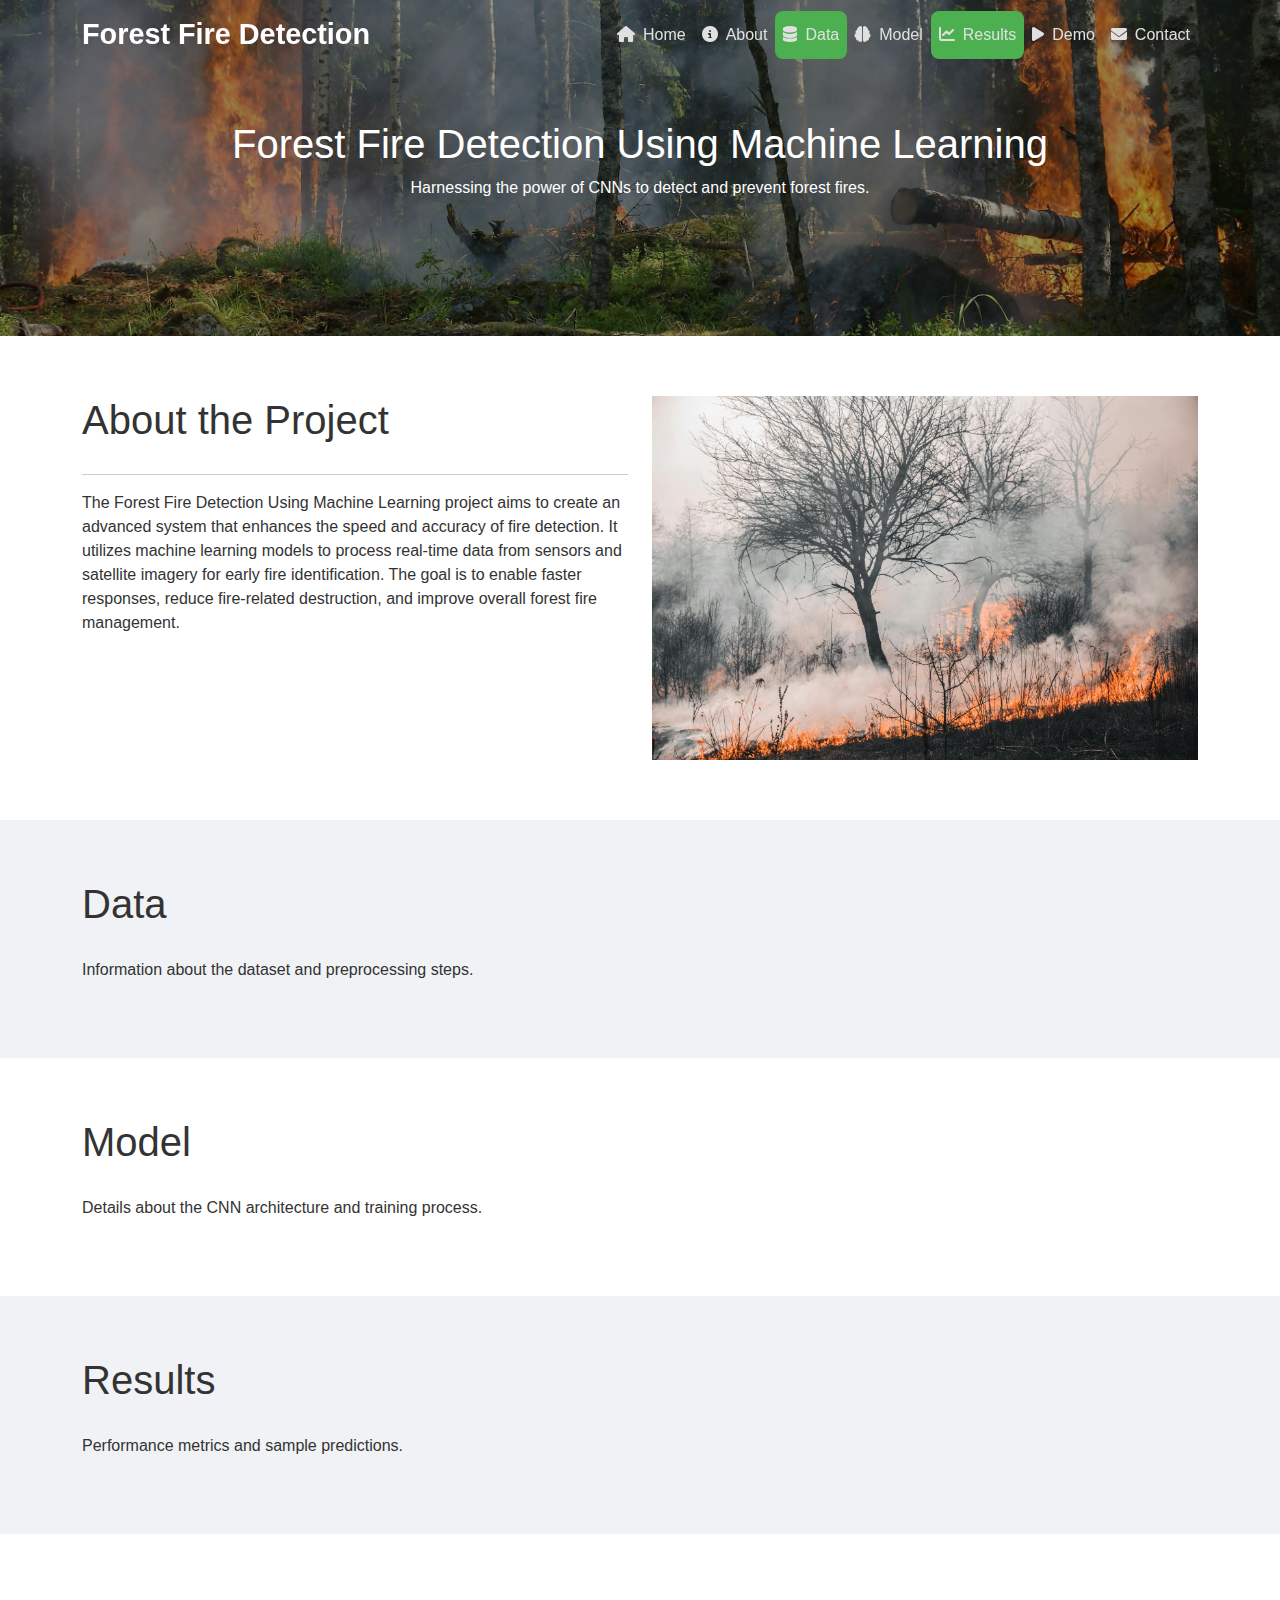
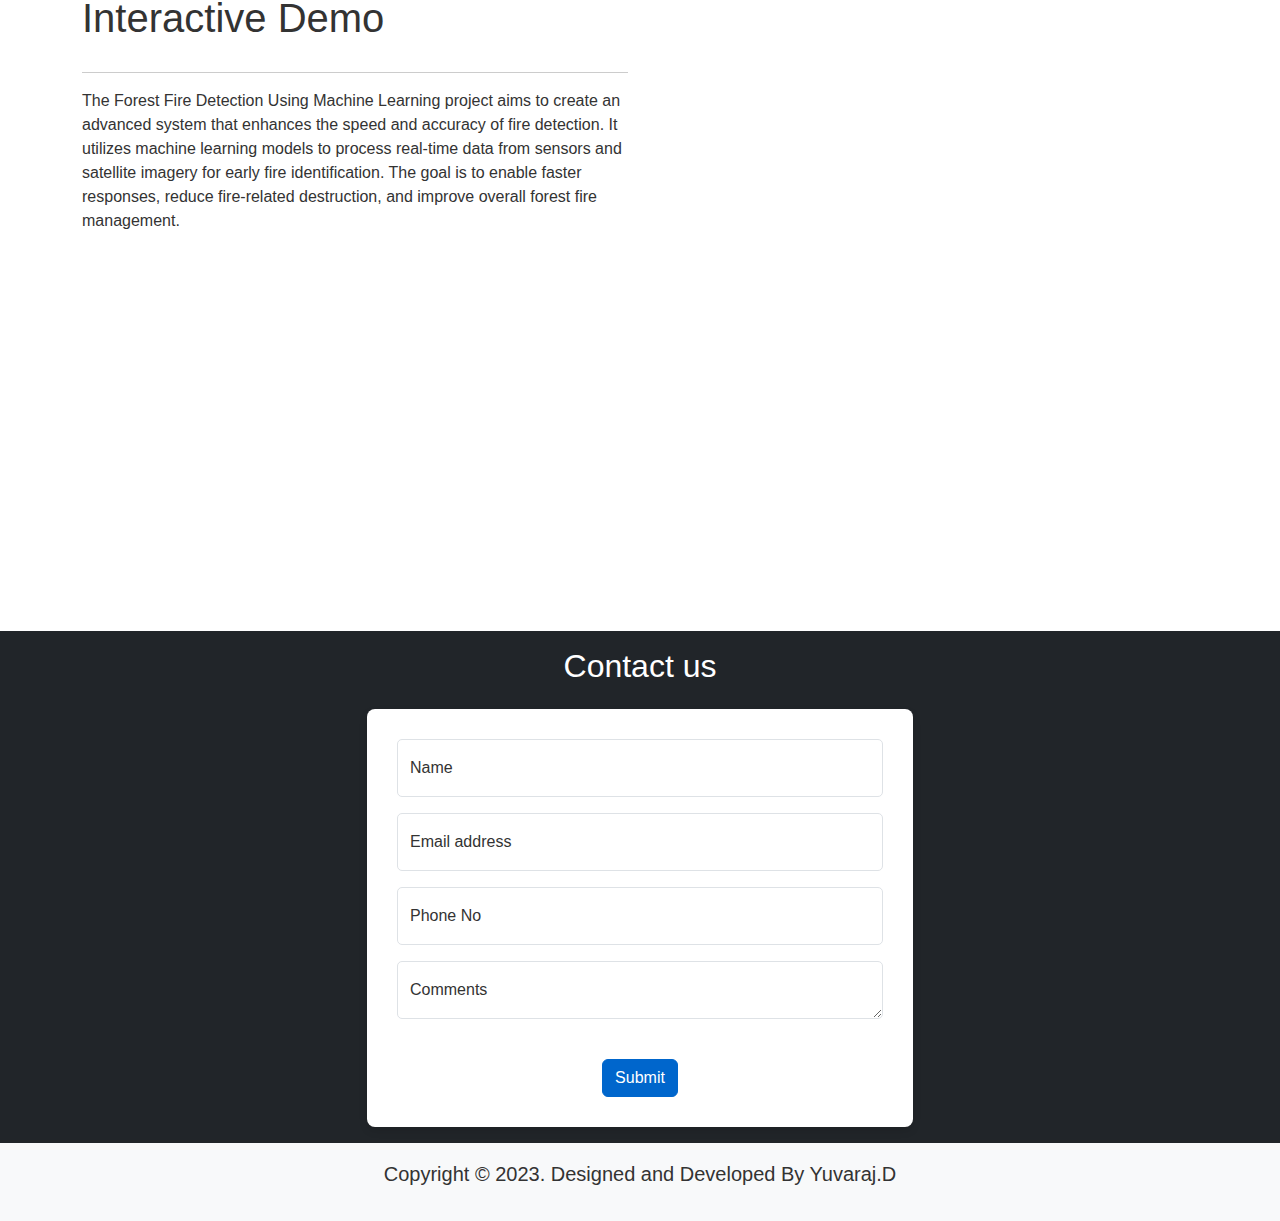
==== index.html @ a2c7f13e "Update index.html" ====
<!DOCTYPE html>
<html lang="en">
<head>
  <meta charset="UTF-8">
  <meta name="viewport" content="width=device-width, initial-scale=1.0">
  <title>Forest Fire Detection</title>
  <!--icon-->
  <link rel="icon" href="./assert/img/forest.png" type="image/x-icon">
  <!-- Bootstrap CSS -->
  <link href="https://stackpath.bootstrapcdn.com/bootstrap/5.3.0/css/bootstrap.min.css" rel="stylesheet">
  <link href="https://cdn.jsdelivr.net/npm/bootstrap@5.3.2/dist/css/bootstrap.min.css" rel="stylesheet" integrity="sha384-T3c6CoIi6uLrA9TneNEoa7RxnatzjcDSCmG1MXxSR1GAsXEV/Dwwykc2MPK8M2HN" crossorigin="anonymous">
  <!-- Font Awesome CSS -->
  <link href="https://cdnjs.cloudflare.com/ajax/libs/font-awesome/6.4.0/css/all.min.css" rel="stylesheet">
  <!-- Custom CSS -->
  <style>
    body {
      font-family: 'Segoe UI', Tahoma, Geneva, Verdana, sans-serif;
      margin: 0;
      padding: 0;
      background-color: #F0F2F5; /* Light gray background */
      color: #333; /* Dark gray text */
    }
    .custom-navbar {
      background: transparent; /* Initial transparent background */
      box-shadow: none; /* No shadow initially */
      padding: 0.5rem 1rem;
      position: fixed;
      width: 100%;
      top: 0;
      left: 0;
      transition: background-color 0.3s, box-shadow 0.3s, padding 0.3s;
      z-index: 999; /* Ensure navbar is on top */
    }
    .custom-navbar.scrolled {
      background: rgba(0, 0, 0, 0.8); /* Dark semi-transparent background when scrolled */
      box-shadow: 0 4px 8px rgba(0, 0, 0, 0.3);
    }
    .navbar-brand {
      color: #FFFFFF !important; /* White text */
      font-size: 1.8rem;
      font-weight: bold;
    }
    .navbar-nav .nav-link {
      color: #E0E0E0 !important; /* Light gray text */
      transition: color 0.3s, background-color 0.3s;
      padding: 12px 20px;
      border-radius: 8px;
    }
    .navbar-nav .nav-link:hover {
      color: #FFFFFF !important; /* White text on hover */
      background-color: rgba(255, 255, 255, 0.2);
    }
    .navbar-nav .nav-link i {
      margin-right: 8px; /* Space between icon and text */
    }
    .navbar-toggler {
      border-color: #FFFFFF;
    }
    .navbar-toggler-icon {
      background-image: linear-gradient(45deg, #FFFFFF 25%, transparent 25%, transparent 50%, #FFFFFF 50%, #FFFFFF 75%, transparent 75%, transparent);
    }
    .hero-section {
      background: url('../assert/img/ff2.jpg') no-repeat center center;
      background-size: cover;
      color: #FFFFFF; /* White text */
      text-align: center;
      padding: 120px 0;
      position: relative;
      overflow: hidden;
    }
    .hero-section::after {
      content: '';
      position: absolute;
      top: 0;
      left: 0;
      width: 100%;
      height: 100%;
      background: rgba(0, 0, 0, 0.4); /* Dark overlay */
      z-index: 1;
    }
    .hero-section .container {
      position: relative;
      z-index: 2;
    }
    .section {
      padding: 60px 0;
    }
    .section:nth-of-type(even) {
      background-color: #FFFFFF; /* White background for alternate sections */
    }
    .section h2 {
      margin-bottom: 30px;
      font-size: 2.5rem;
      color: #333333; /* Dark gray text */
    }
    .btn-primary, .btn-custom {
      background-color: #0066cc; /* Bright blue color */
      border-color: #0066cc;
      transition: background-color 0.3s, border-color 0.3s;
    }
    .btn-primary:hover, .btn-custom:hover {
      background-color: #005bb5; /* Darker blue color */
      border-color: #005bb5;
    }
    .btn-custom {
      background-color: #4CAF50; /* Green color */
      border-color: #4CAF50;
    }
    .btn-custom:hover {
      background-color: #388E3C; /* Darker green color */
      border-color: #388E3C;
    }
    .form-control:focus {
      border-color: #0066cc;
      box-shadow: 0 0 0 0.2rem rgba(0, 102, 204, 0.25);
    }
    .contact-form {
      background-color: #FFFFFF; /* White background for the form */
      border-radius: 8px;
      padding: 30px;
      box-shadow: 0 4px 8px rgba(0, 0, 0, 0.1);
    }
    .contact-form .form-control {
      border-radius: 5px;
    }
  </style>
</head>
<body>
  <!-- Main Navbar -->
  <nav class="navbar navbar-expand-lg custom-navbar" id="navbar">
    <div class="container">
      <a class="navbar-brand" href="#">Forest Fire Detection</a>
      <button class="navbar-toggler" type="button" data-bs-toggle="collapse" data-bs-target="#navbarNav" aria-controls="navbarNav" aria-expanded="false" aria-label="Toggle navigation">
        <span class="navbar-toggler-icon"></span>
      </button>
      <div class="collapse navbar-collapse" id="navbarNav">
        <ul class="navbar-nav ms-auto">
          <li class="nav-item"><a class="nav-link" href="#home"><i class="fa-solid fa-house"></i>Home</a></li>
          <li class="nav-item"><a class="nav-link" href="#about"><i class="fa-solid fa-info-circle"></i>About</a></li>
          <li class="nav-item"><a class="nav-link btn-custom" href="#data"><i class="fa-solid fa-database"></i>Data</a></li>
          <li class="nav-item"><a class="nav-link" href="#model"><i class="fa-solid fa-brain"></i>Model</a></li>
          <li class="nav-item"><a class="nav-link btn-custom" href="#results"><i class="fa-solid fa-chart-line"></i>Results</a></li>
          <li class="nav-item"><a class="nav-link" href="#demo"><i class="fa-solid fa-play"></i>Demo</a></li>
          <li class="nav-item"><a class="nav-link" href="#contact"><i class="fa-solid fa-envelope"></i>Contact</a></li>
        </ul>
      </div>
    </div>
  </nav>

  <!-- Hero Section -->
  <section id="home" class="hero-section">
    <div class="container">
      <h1>Forest Fire Detection Using Machine Learning</h1>
      <p>Harnessing the power of CNNs to detect and prevent forest fires.</p>
    </div>
  </section>

  <!-- About Section -->
   <!-- About Section -->
  <section id="about" class="section">
    <div class="container">
      <div class="row">
        <div class = "col-6">
          <h2>About the Project</h2><hr>
          <p>  The Forest Fire Detection Using Machine Learning project aims to create an advanced system that enhances the speed and accuracy of fire detection. It utilizes machine learning models to process real-time data from sensors and satellite imagery for early fire identification. The goal is to enable faster responses, reduce fire-related destruction, and improve overall forest fire management.</p>
        </div>
        <div class="col-6">
          <img src="../assert/img/pexels-vladyslav-dukhin-4070727.jpg" alt="Our Project" class="ms-auto" width="100%" height="100%" loading="lazy">
        </div>
      </div>

      
    </div>
  </section>

  <!-- Data Section -->
  <section id="data" class="section">
    <div class="container">
      <h2>Data</h2>
      <p>Information about the dataset and preprocessing steps.</p>
    </div>
  </section>

  <!-- Model Section -->
  <section id="model" class="section">
    <div class="container">
      <h2>Model</h2>
      <p>Details about the CNN architecture and training process.</p>
    </div>
  </section>

  <!-- Results Section -->
  <section id="results" class="section">
    <div class="container">
      <h2>Results</h2>
      <p>Performance metrics and sample predictions.</p>
    </div>
  </section>

  <!-- Demo Section -->
  <section id="demo" class="section">
    <div class="container">
      <div class="row">
        <div class = "col-6">
          <h2>Interactive Demo</h2><hr>
          <p>  The Forest Fire Detection Using Machine Learning project aims to create an advanced system that enhances the speed and accuracy of fire detection. It utilizes machine learning models to process real-time data from sensors and satellite imagery for early fire identification. The goal is to enable faster responses, reduce fire-related destruction, and improve overall forest fire management.</p>
        <div class="col-6">
          <iframe width="560" height="315" src="https://www.youtube.com/embed/0o6ezu_h6iE?si=72oLJIg9-Z4Mhtpp" title="YouTube video player" frameborder="0" allow="accelerometer; autoplay; clipboard-write; encrypted-media; gyroscope; picture-in-picture; web-share" referrerpolicy="strict-origin-when-cross-origin" allowfullscreen></iframe>
        </div>
      </div>

    </div>
  </section>

  <!-- Contact Section -->
  <section class="bg-dark py-3">
    <div class="container">
      <div class="row">
        <div class="col-md-12">
          <h2 class="text-white text-center mb-4">Contact us</h2>
        </div>
      </div>
      <div class="row justify-content-center">
        <div class="col-md-6">
          <form action="" method="get" id="userform" class="contact-form">
            <div class="form-floating mb-3">
              <input type="text" class="form-control" id="floatingInput" placeholder="enter your name" name="fname" required>
              <label for="floatingInput">Name</label>
            </div>
            <div class="form-floating mb-3">
              <input type="email" class="form-control" id="floatingEmail" placeholder="name@example.com" name="email_name" required>
              <label for="floatingEmail">Email address</label>
            </div>
            <div class="form-floating mb-3">
              <input type="number" class="form-control" id="floatingPassword" placeholder="+91" name="pno" required>
              <label for="floatingPassword">Phone No</label>
            </div>
            <div class="form-floating mb-3">
              <textarea class="form-control" placeholder="Leave a comment here" id="floatingTextarea" rows="4"></textarea>
              <label for="floatingTextarea">Comments</label>
            </div>
            <div class="text-center">
              <button type="submit" class="btn btn-primary mt-4" id="form_btn">Submit</button>
            </div>
          </form>
        </div>
      </div>
    </div>
  </section>

  <!-- Footer Section -->
  <section id="contact" class="bg-light py-3">
    <div class="container text-center">
      <p class="fs-5">Copyright &copy; 2023. Designed and Developed By <span class="t">Yuvaraj.D</span></p>
    </div>
  </section>

  <!-- Bootstrap JS -->
  <script src="https://stackpath.bootstrapcdn.com/bootstrap/5.3.0/js/bootstrap.bundle.min.js"></script>
  <script src="https://cdn.jsdelivr.net/npm/bootstrap@5.3.2/dist/js/bootstrap.bundle.min.js" integrity="sha384-C6RzsynM9kWDrMNeT87bh95OGNyZPhcTNXj1NW7RuBCsyN/o0jlpcV8Qyq46cDfL" crossorigin="anonymous"></script>
  <script>
    window.addEventListener('scroll', function() {
      const navbar = document.getElementById('navbar');
      if (window.scrollY > 50) {
        navbar.classList.add('scrolled');
      } else {
        navbar.classList.remove('scrolled');
      }
    });
  </script>
</body>
</html>
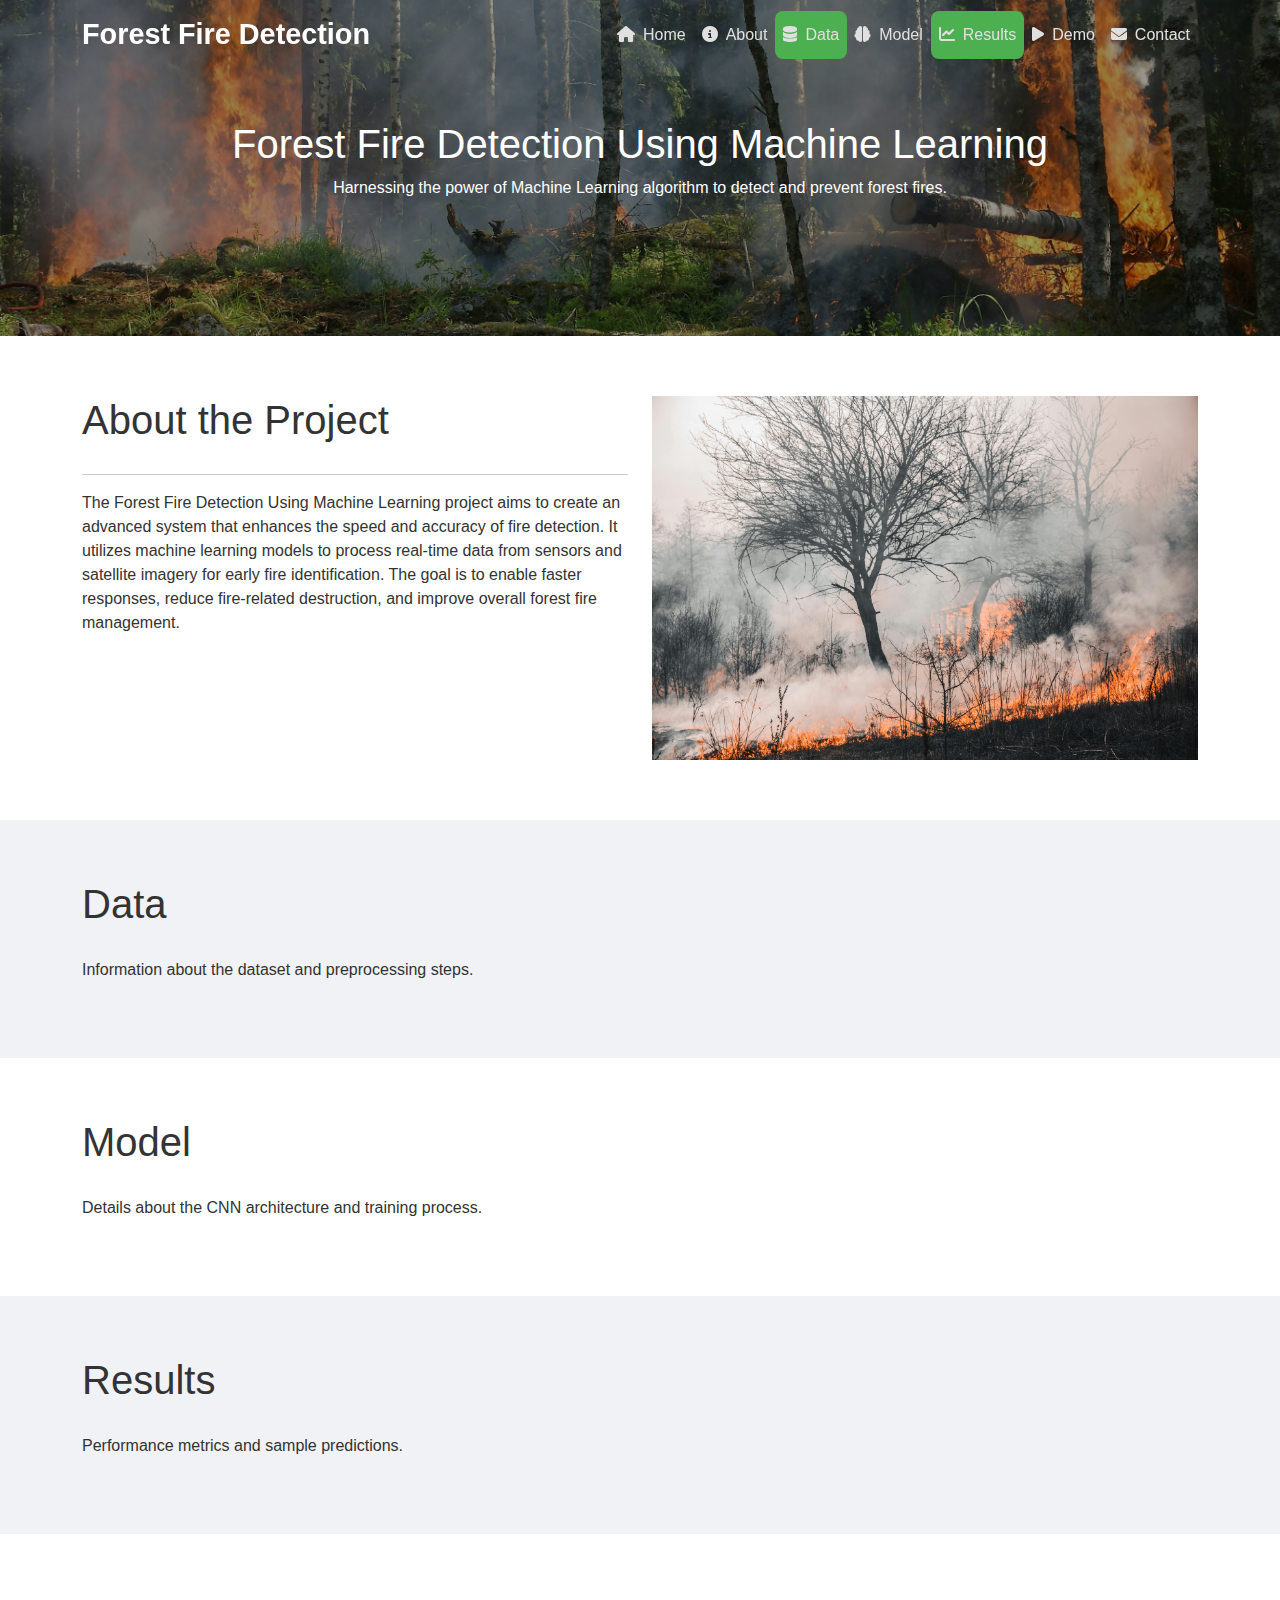
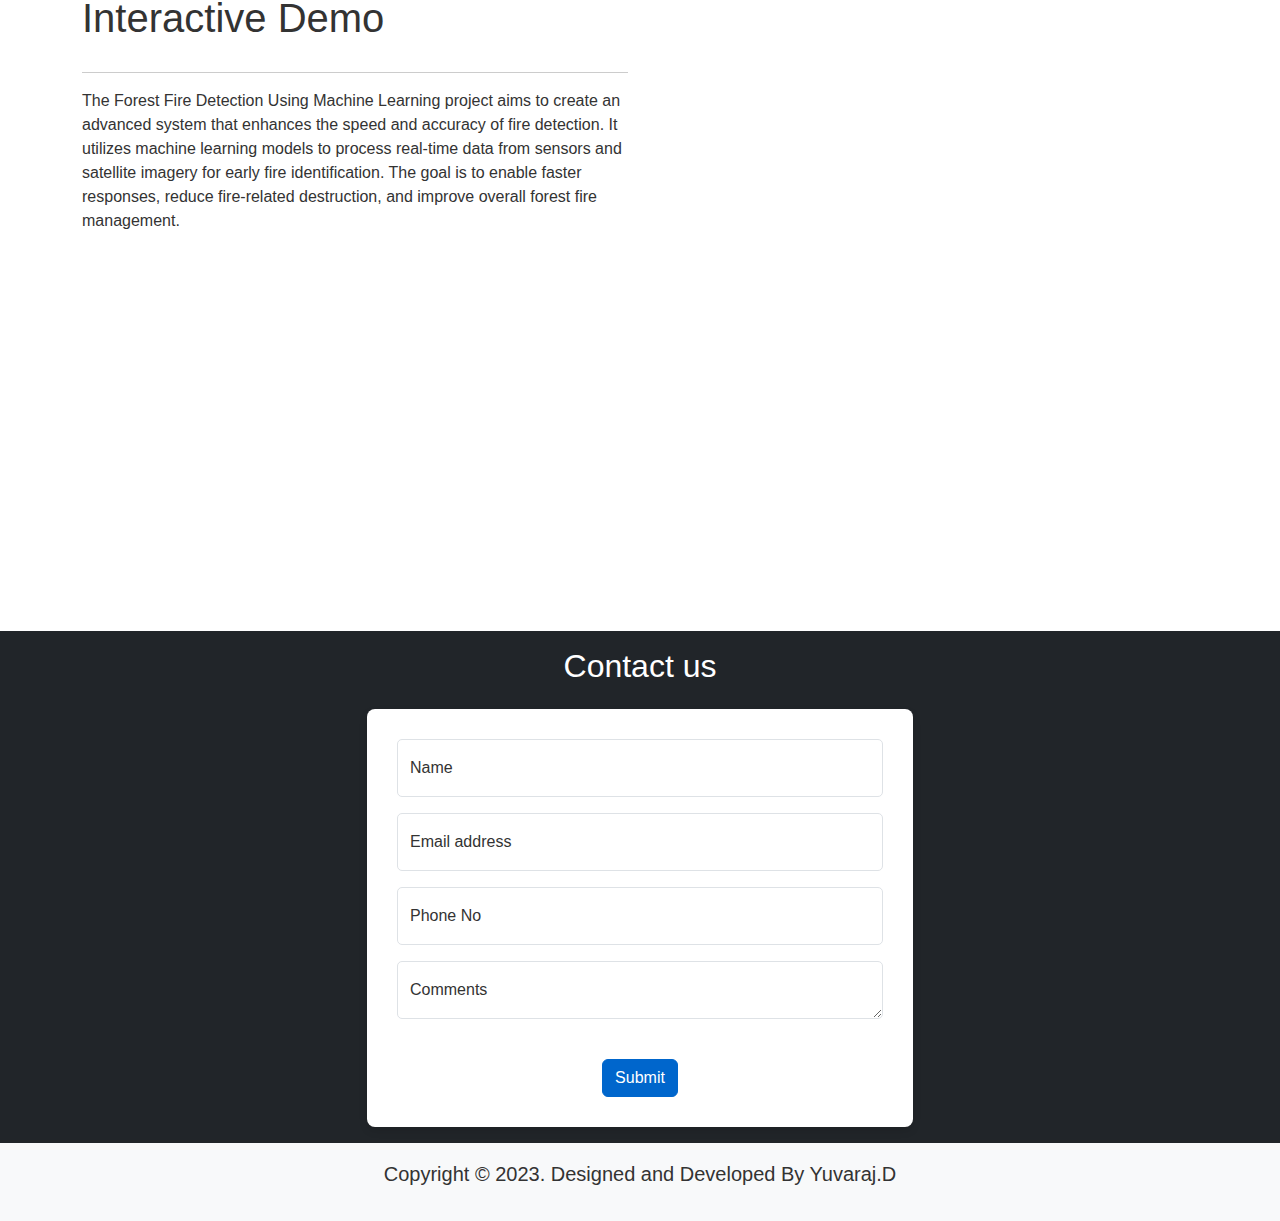
==== commit fe14fd02: "Update index.html" ====
--- a/index.html
+++ b/index.html
@@ -151,7 +151,7 @@
   <section id="home" class="hero-section">
     <div class="container">
       <h1>Forest Fire Detection Using Machine Learning</h1>
-      <p>Harnessing the power of CNNs to detect and prevent forest fires.</p>
+      <p>Harnessing the power of Machine Learning algorithm to detect and prevent forest fires.</p>
     </div>
   </section>
 
@@ -204,7 +204,7 @@
         <div class = "col-6">
           <h2>Interactive Demo</h2><hr>
           <p>  The Forest Fire Detection Using Machine Learning project aims to create an advanced system that enhances the speed and accuracy of fire detection. It utilizes machine learning models to process real-time data from sensors and satellite imagery for early fire identification. The goal is to enable faster responses, reduce fire-related destruction, and improve overall forest fire management.</p>
-        <div class="col-6">
+        <div class="">
           <iframe width="560" height="315" src="https://www.youtube.com/embed/0o6ezu_h6iE?si=72oLJIg9-Z4Mhtpp" title="YouTube video player" frameborder="0" allow="accelerometer; autoplay; clipboard-write; encrypted-media; gyroscope; picture-in-picture; web-share" referrerpolicy="strict-origin-when-cross-origin" allowfullscreen></iframe>
         </div>
       </div>
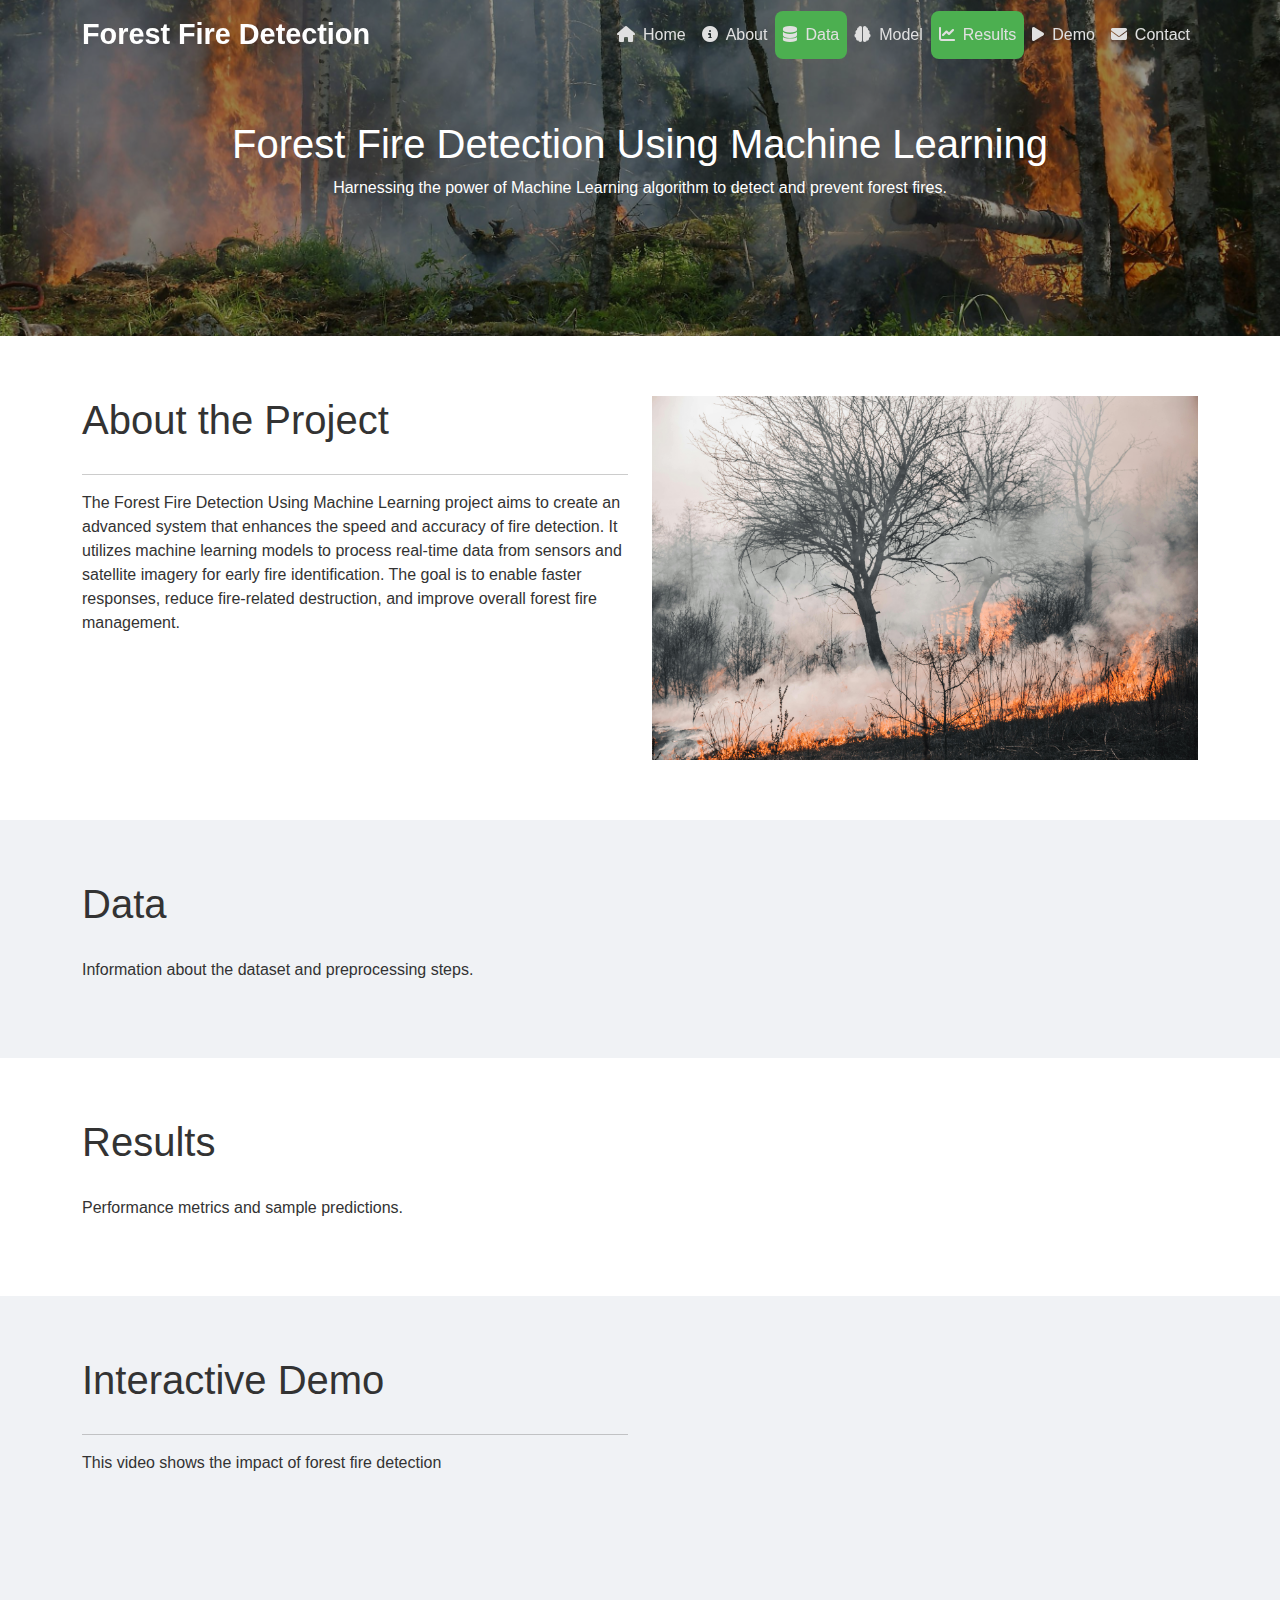
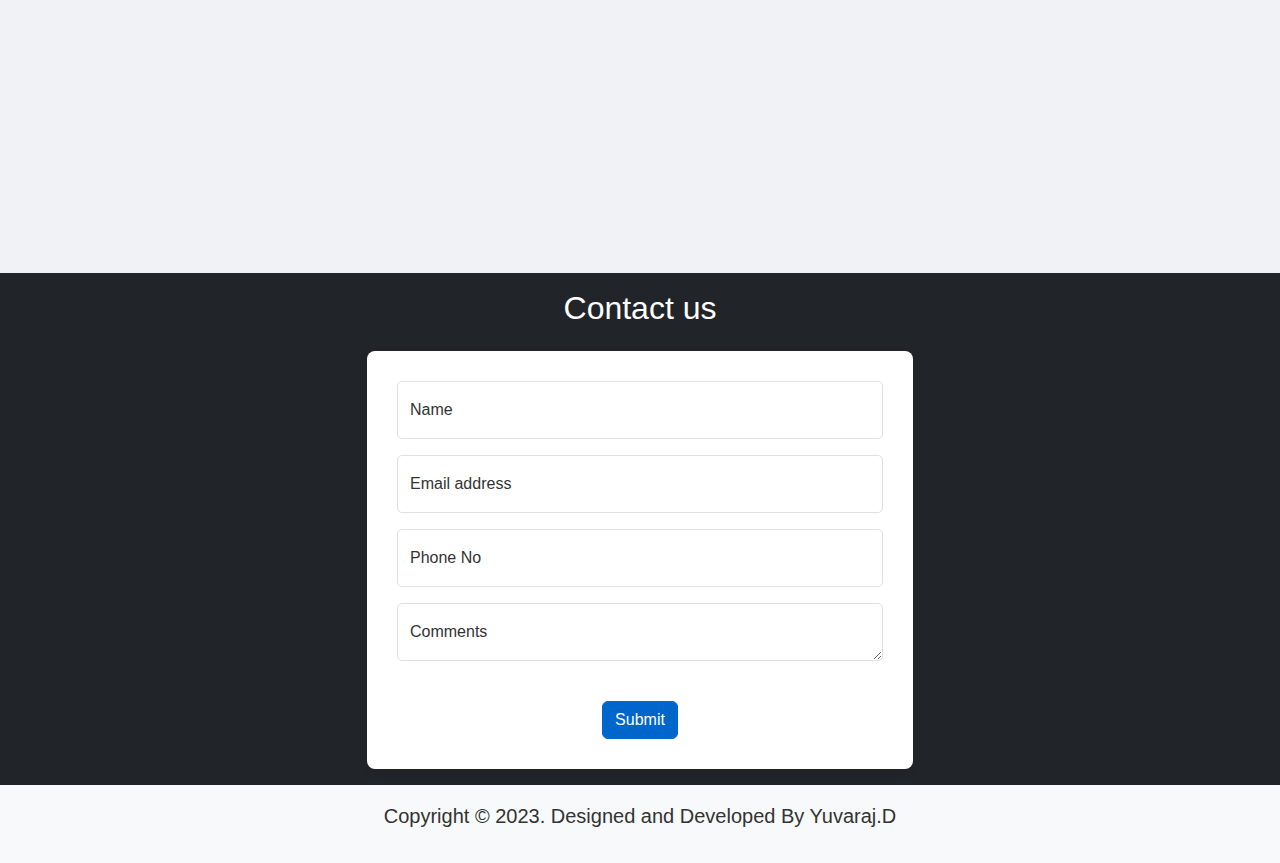
==== commit 79adc373: "Update index.html" ====
--- a/index.html
+++ b/index.html
@@ -181,13 +181,13 @@
     </div>
   </section>
 
-  <!-- Model Section -->
+  <!-- Model Section 
   <section id="model" class="section">
     <div class="container">
       <h2>Model</h2>
       <p>Details about the CNN architecture and training process.</p>
     </div>
-  </section>
+  </section> -->
 
   <!-- Results Section -->
   <section id="results" class="section">
@@ -203,7 +203,7 @@
       <div class="row">
         <div class = "col-6">
           <h2>Interactive Demo</h2><hr>
-          <p>  The Forest Fire Detection Using Machine Learning project aims to create an advanced system that enhances the speed and accuracy of fire detection. It utilizes machine learning models to process real-time data from sensors and satellite imagery for early fire identification. The goal is to enable faster responses, reduce fire-related destruction, and improve overall forest fire management.</p>
+          <p>This video shows the impact of forest fire detection</p>
         <div class="">
           <iframe width="560" height="315" src="https://www.youtube.com/embed/0o6ezu_h6iE?si=72oLJIg9-Z4Mhtpp" title="YouTube video player" frameborder="0" allow="accelerometer; autoplay; clipboard-write; encrypted-media; gyroscope; picture-in-picture; web-share" referrerpolicy="strict-origin-when-cross-origin" allowfullscreen></iframe>
         </div>
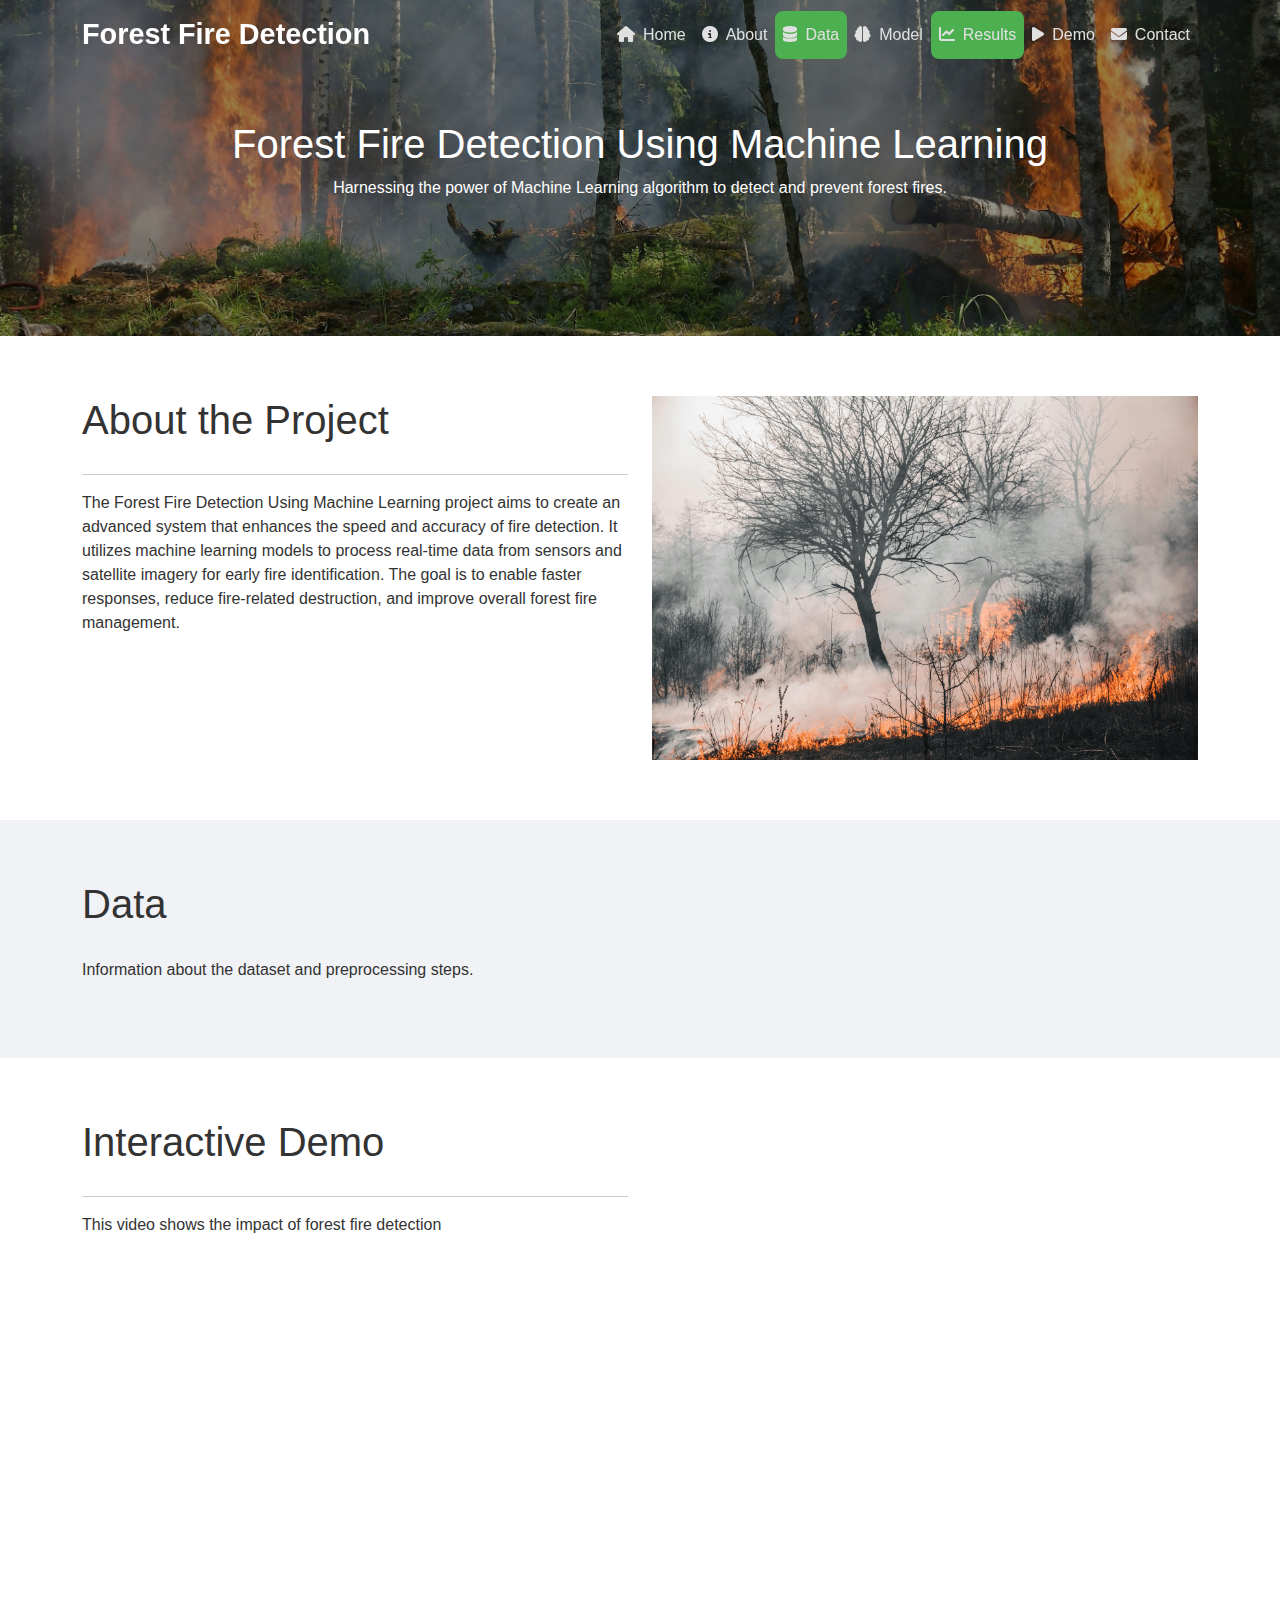
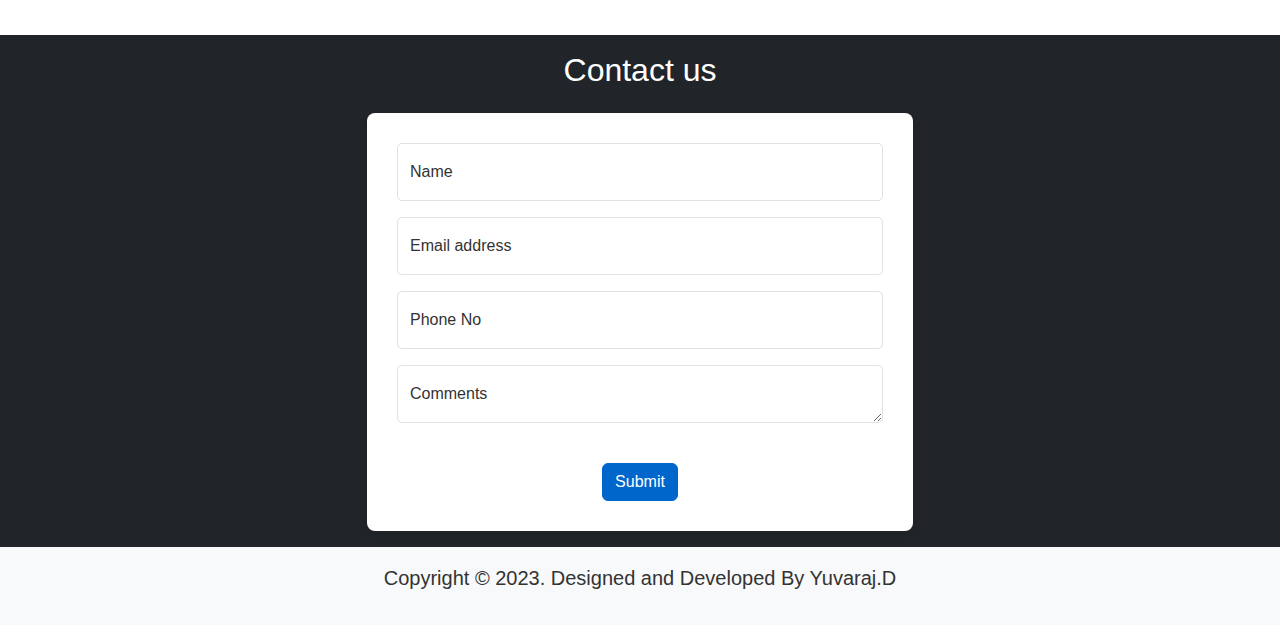
==== commit 1e069967: "Update comments index.html" ====
--- a/index.html
+++ b/index.html
@@ -189,13 +189,13 @@
     </div>
   </section> -->
 
-  <!-- Results Section -->
+  <!-- Results Section 
   <section id="results" class="section">
     <div class="container">
       <h2>Results</h2>
       <p>Performance metrics and sample predictions.</p>
     </div>
-  </section>
+  </section> -->
 
   <!-- Demo Section -->
   <section id="demo" class="section">
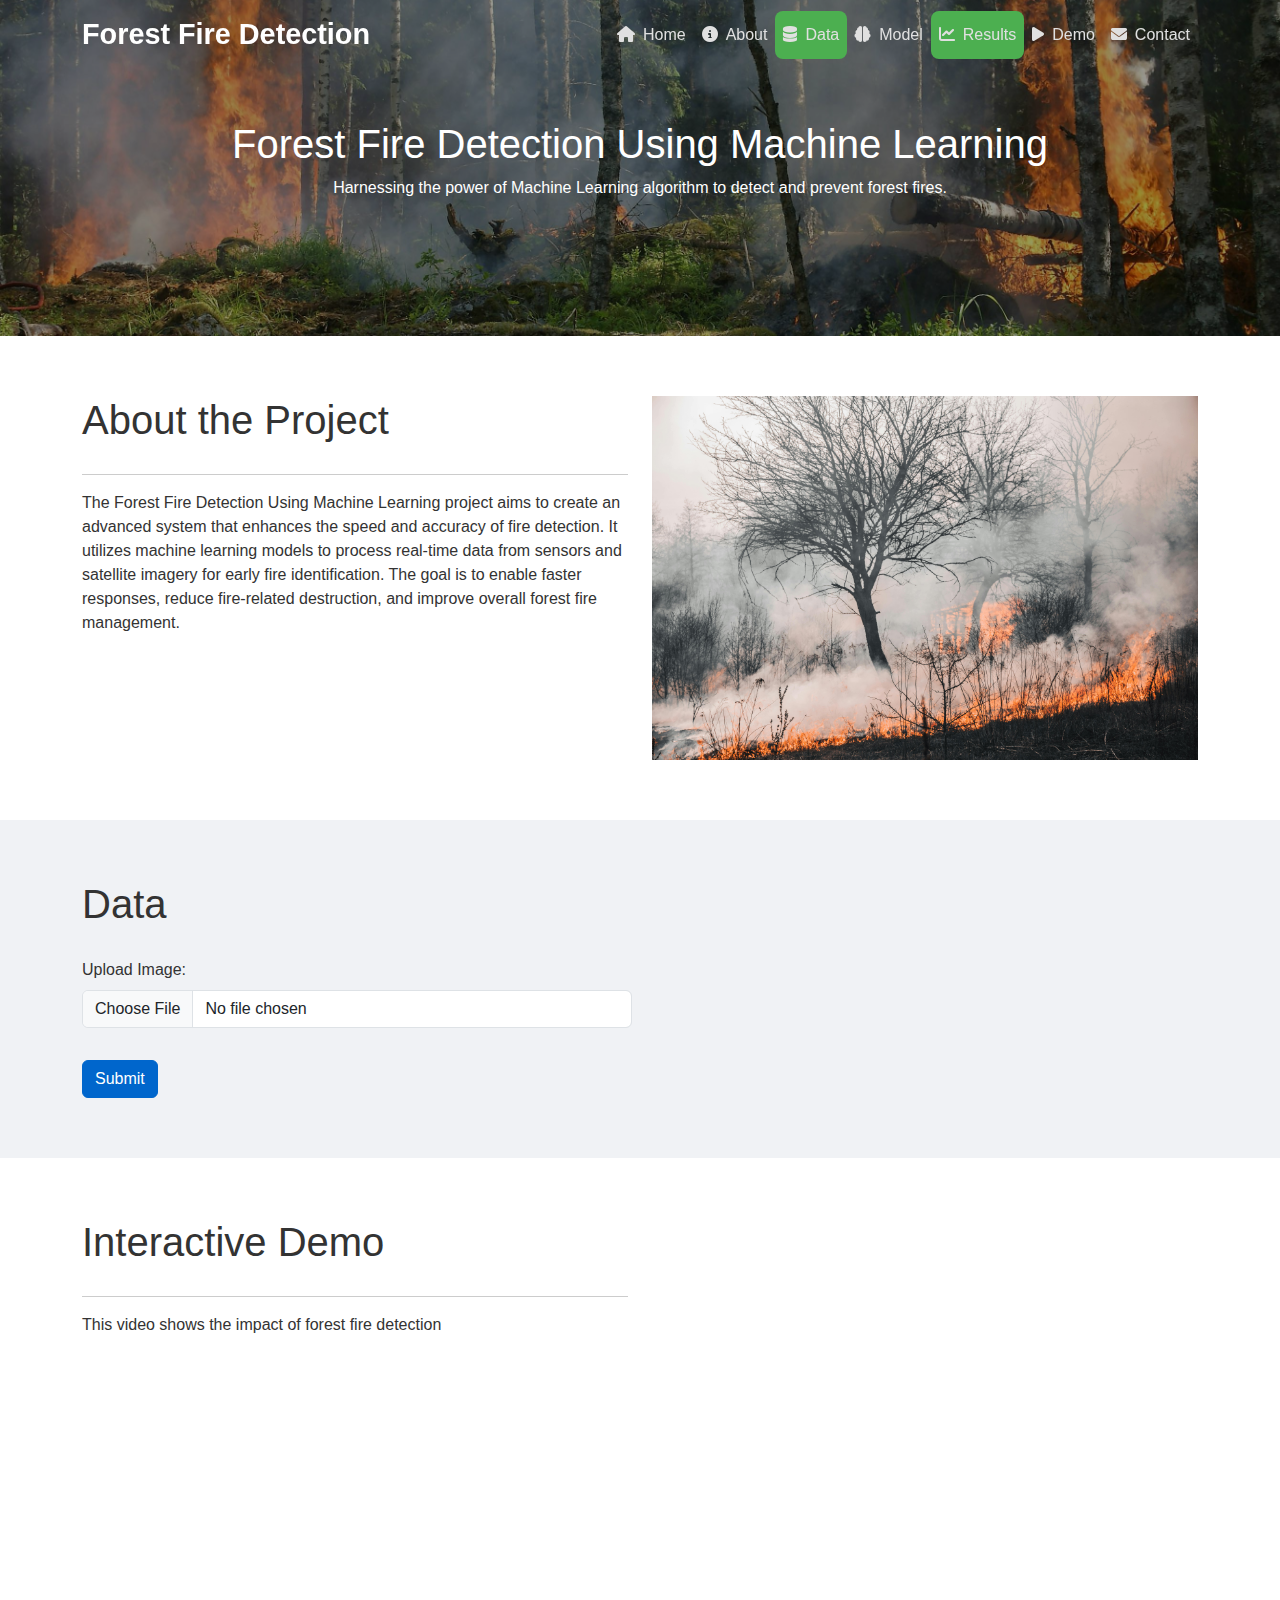
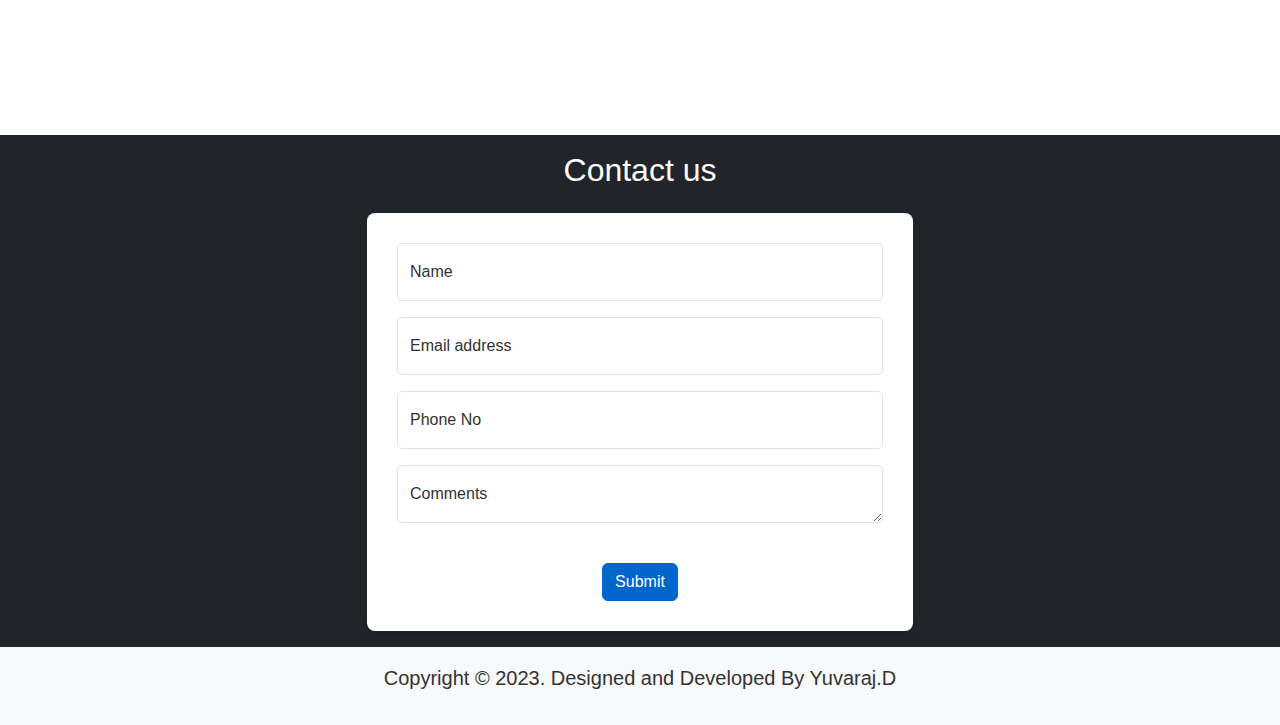
==== commit a7f920ce: "Update data section index.html" ====
--- a/index.html
+++ b/index.html
@@ -177,7 +177,15 @@
   <section id="data" class="section">
     <div class="container">
       <h2>Data</h2>
-      <p>Information about the dataset and preprocessing steps.</p>
+      <form action="/" method="post" enctype="multipart/form-data" class="row g-3">
+        <div class="col-md-6">
+          <label for="file" class="form-label">Upload Image:</label>
+          <input type="file" name="file" id="file" class="form-control" accept=".jpg, .jpeg, .png" required>
+        </div>
+        <div class="col-md-12">
+          <button type="submit" class="btn btn-primary mt-3">Submit</button>
+        </div>
+      </form>
     </div>
   </section>
 
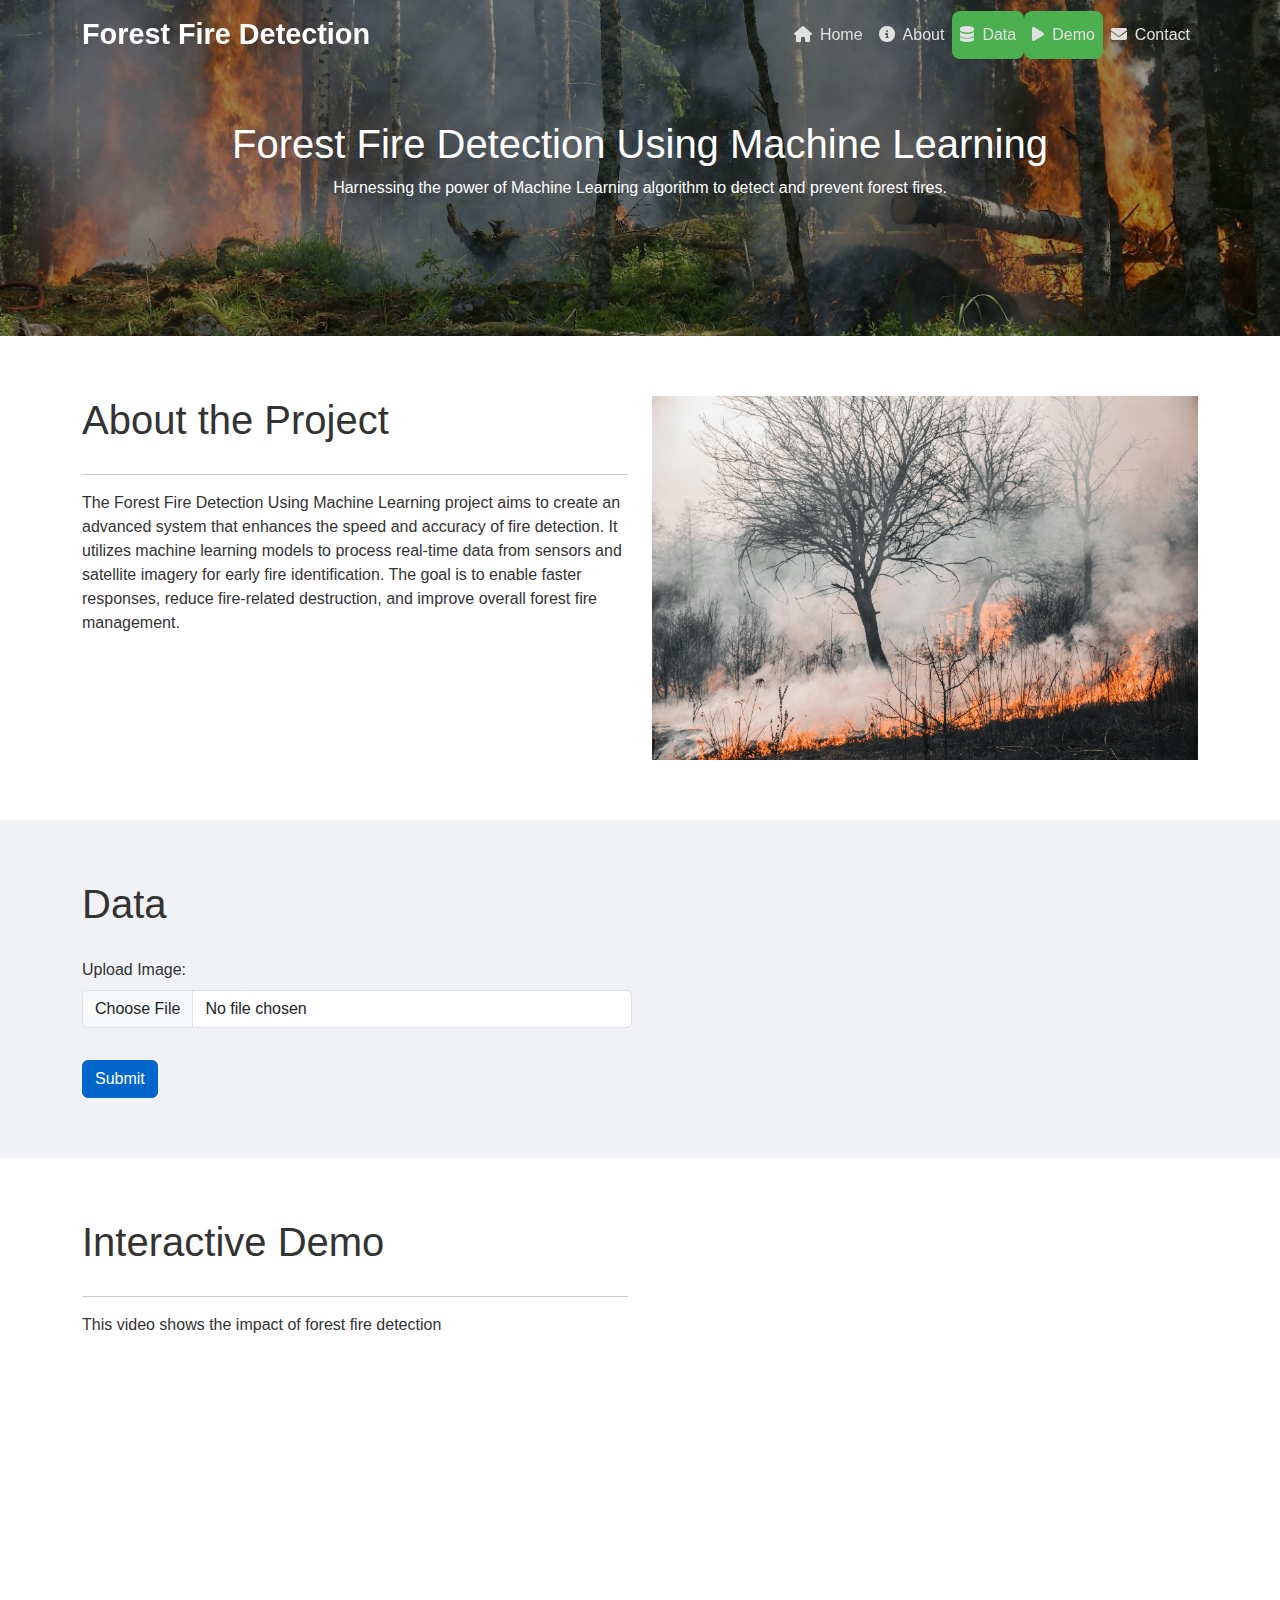
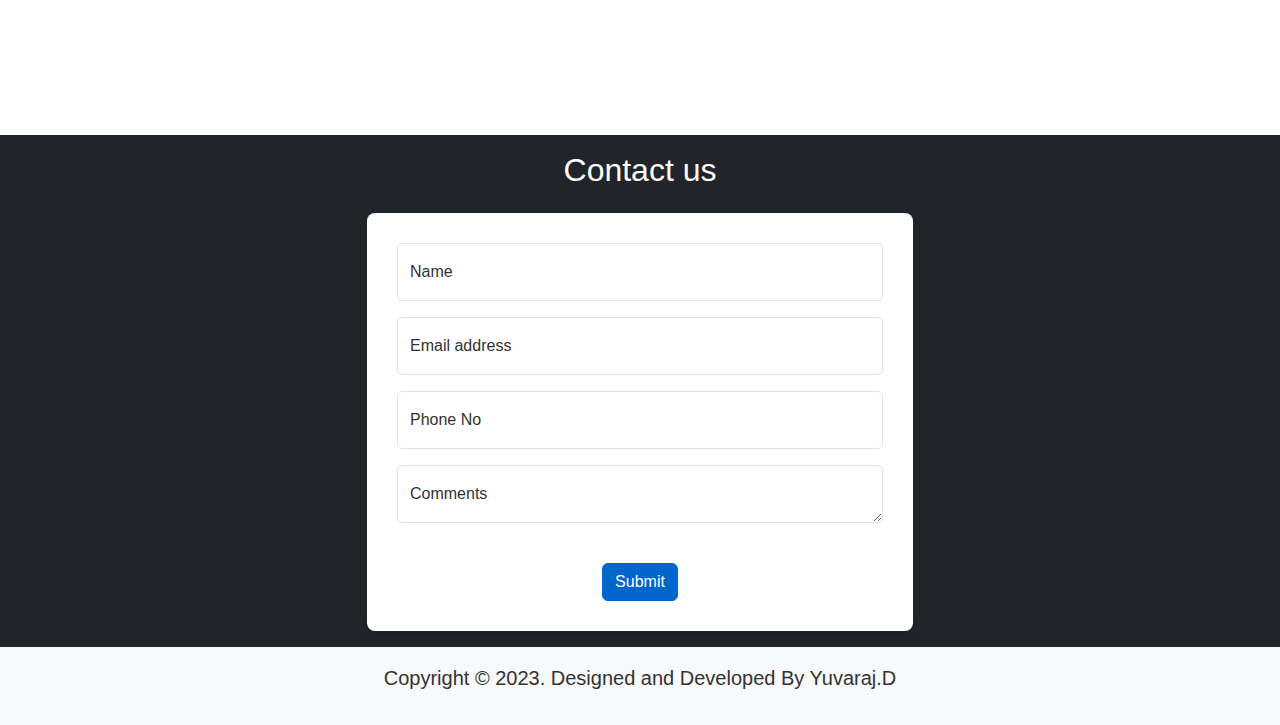
==== commit 45ff424e: "Update nav bar index.html" ====
--- a/index.html
+++ b/index.html
@@ -138,9 +138,9 @@
           <li class="nav-item"><a class="nav-link" href="#home"><i class="fa-solid fa-house"></i>Home</a></li>
           <li class="nav-item"><a class="nav-link" href="#about"><i class="fa-solid fa-info-circle"></i>About</a></li>
           <li class="nav-item"><a class="nav-link btn-custom" href="#data"><i class="fa-solid fa-database"></i>Data</a></li>
-          <li class="nav-item"><a class="nav-link" href="#model"><i class="fa-solid fa-brain"></i>Model</a></li>
-          <li class="nav-item"><a class="nav-link btn-custom" href="#results"><i class="fa-solid fa-chart-line"></i>Results</a></li>
-          <li class="nav-item"><a class="nav-link" href="#demo"><i class="fa-solid fa-play"></i>Demo</a></li>
+          <!--<li class="nav-item"><a class="nav-link" href="#model"><i class="fa-solid fa-brain"></i>Model</a></li>
+          <li class="nav-item"><a class="nav-link btn-custom" href="#results"><i class="fa-solid fa-chart-line"></i>Results</a></li>-->
+          <li class="nav-item"><a class="nav-link btn-custom" href="#demo"><i class="fa-solid fa-play"></i>Demo</a></li>
           <li class="nav-item"><a class="nav-link" href="#contact"><i class="fa-solid fa-envelope"></i>Contact</a></li>
         </ul>
       </div>
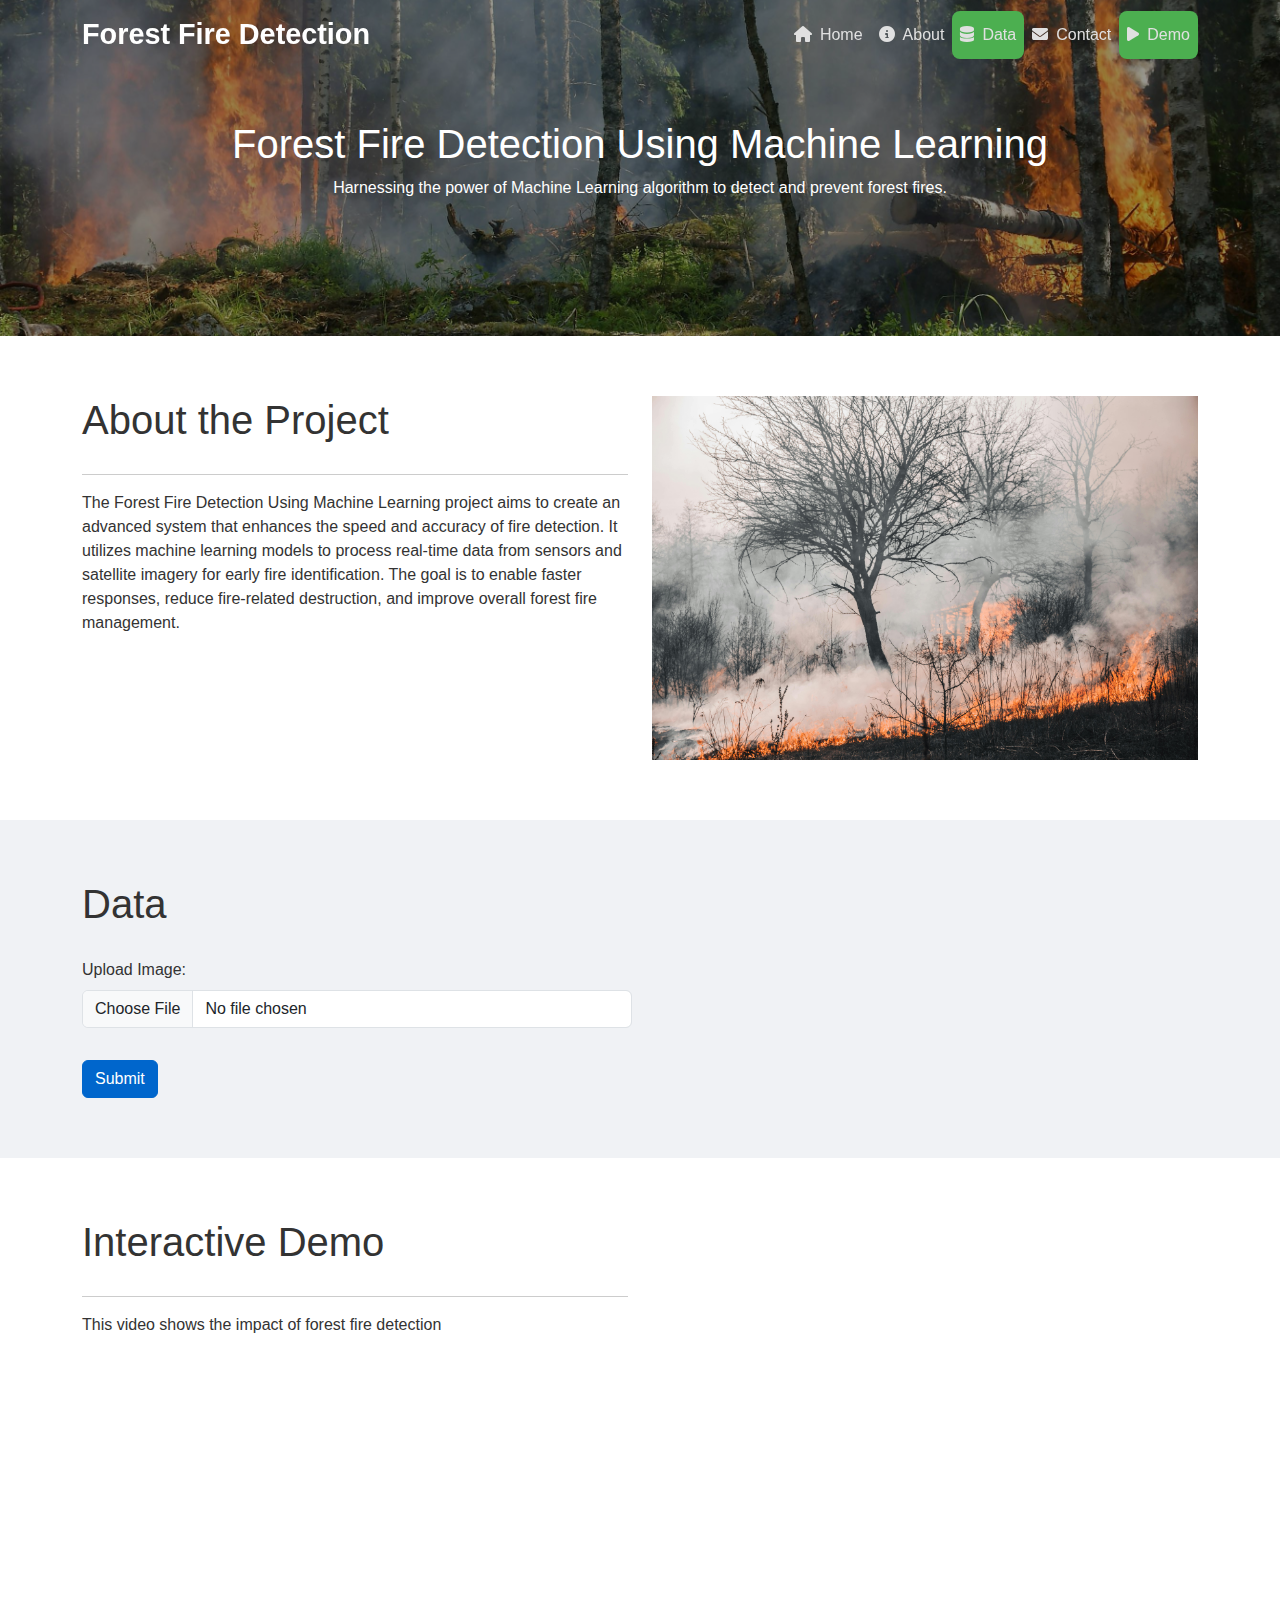
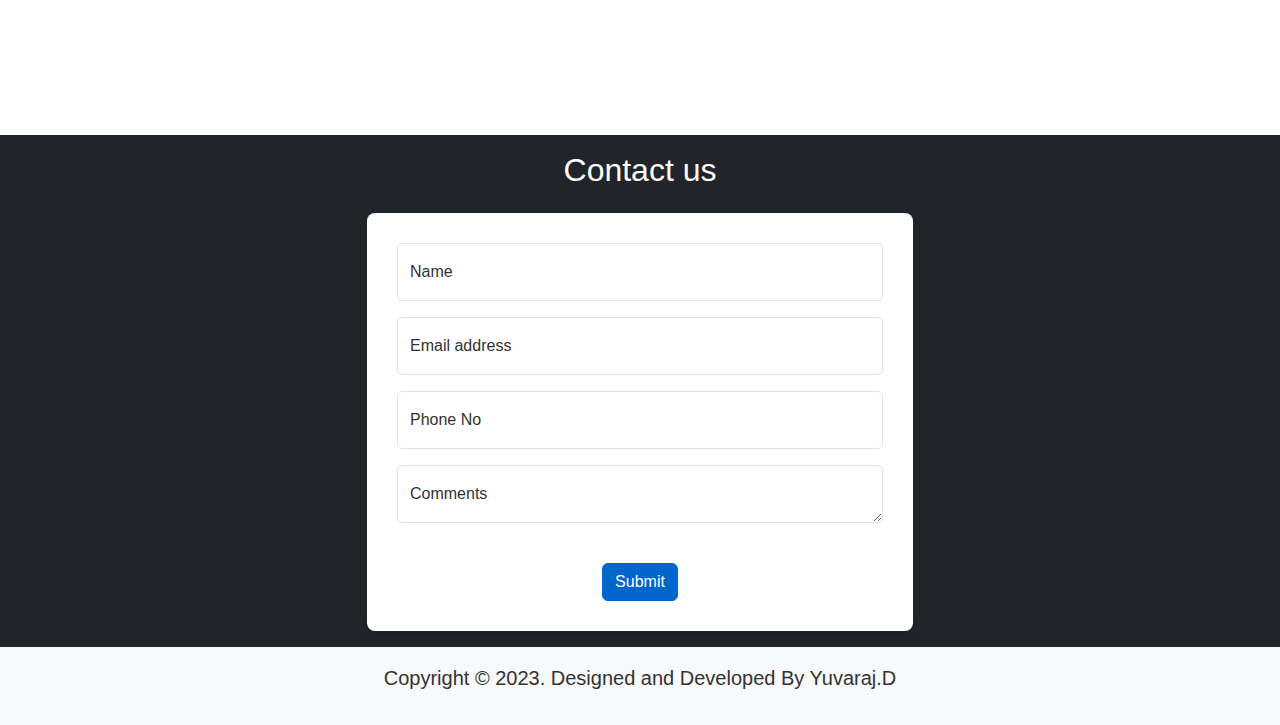
==== commit c6014c17: "Update index.html" ====
--- a/index.html
+++ b/index.html
@@ -140,8 +140,9 @@
           <li class="nav-item"><a class="nav-link btn-custom" href="#data"><i class="fa-solid fa-database"></i>Data</a></li>
           <!--<li class="nav-item"><a class="nav-link" href="#model"><i class="fa-solid fa-brain"></i>Model</a></li>
           <li class="nav-item"><a class="nav-link btn-custom" href="#results"><i class="fa-solid fa-chart-line"></i>Results</a></li>-->
+          <li class="nav-item"><a class="nav-link" href="#contact"><i class="fa-solid fa-envelope"></i>Contact</a></li>
           <li class="nav-item"><a class="nav-link btn-custom" href="#demo"><i class="fa-solid fa-play"></i>Demo</a></li>
-          <li class="nav-item"><a class="nav-link" href="#contact"><i class="fa-solid fa-envelope"></i>Contact</a></li>
+       
         </ul>
       </div>
     </div>
